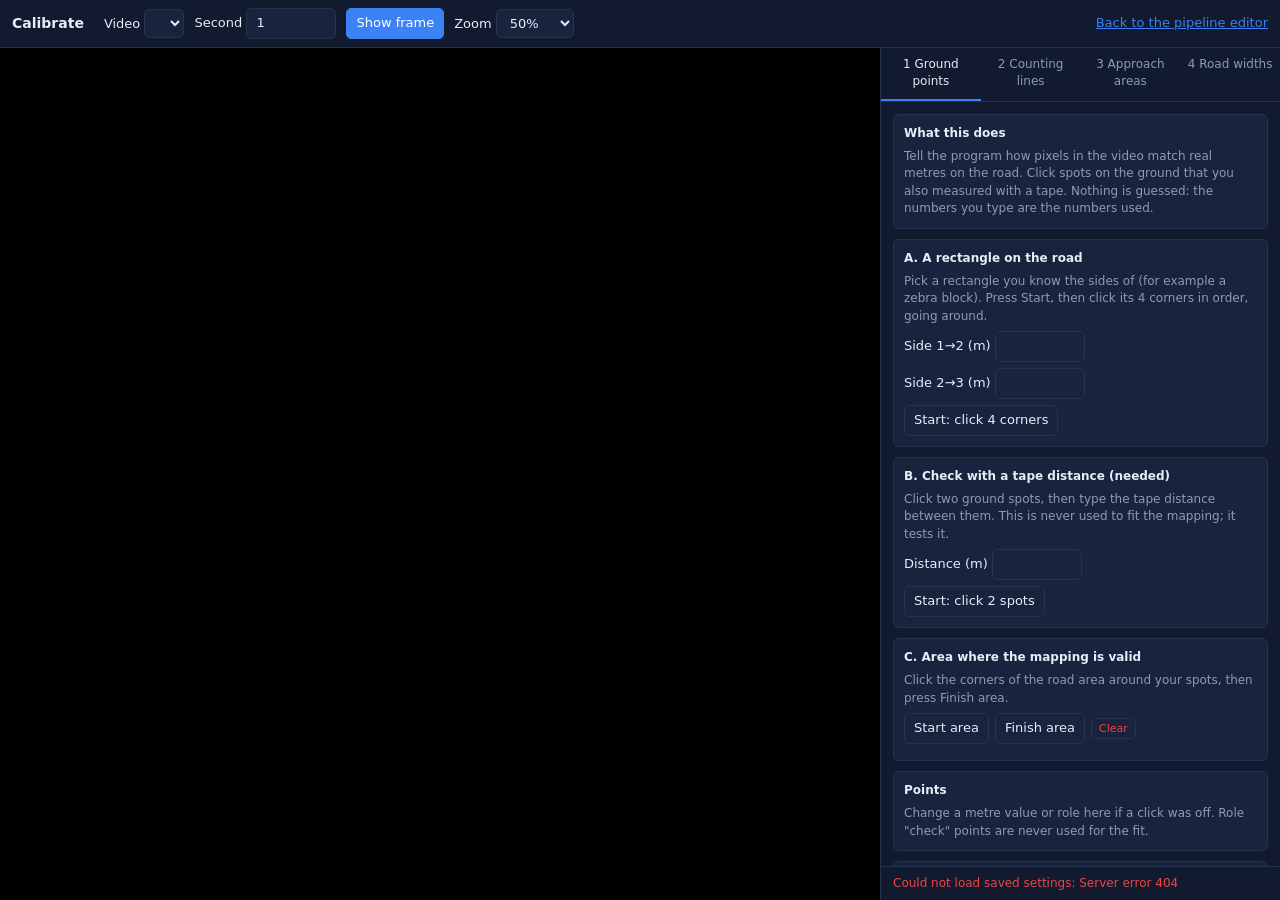
==== src/pattom/graph/calibrate.html @ 531f4fa5 "feat: Calibrate page to click ground points, counting lines, approach areas and road widths Pixels a" ====
<!DOCTYPE html>
<html lang="en">
<head>
<meta charset="utf-8">
<meta name="viewport" content="width=device-width, initial-scale=1">
<title>Pattom Calibrate</title>
<style>
  :root {
    --bg: #0b1120; --panel: #111a2e; --panel2: #18233d; --border: #26334f;
    --text: #e6edf7; --muted: #8b9bb8; --primary: #3b82f6; --ok: #10b981; --bad: #ef4444; --warn: #f59e0b;
  }
  * { box-sizing: border-box; }
  body { margin: 0; background: var(--bg); color: var(--text); font: 13px/1.45 system-ui, "Segoe UI", sans-serif; height: 100vh; display: flex; flex-direction: column; }
  header { display: flex; gap: 10px; align-items: center; padding: 8px 12px; background: var(--panel); border-bottom: 1px solid var(--border); flex-wrap: wrap; }
  header h1 { font-size: 14px; margin: 0 10px 0 0; }
  a { color: var(--primary); }
  button, select, input { background: var(--panel2); color: var(--text); border: 1px solid var(--border); border-radius: 5px; padding: 5px 9px; font: inherit; }
  button { cursor: pointer; }
  button:hover { border-color: var(--primary); }
  button.primary { background: var(--primary); border-color: var(--primary); color: #fff; }
  button.danger { color: var(--bad); }
  button.small { padding: 2px 7px; font-size: 11px; }
  input[type=number] { width: 90px; }
  input[type=text] { width: 130px; }
  main { flex: 1; display: flex; min-height: 0; }
  #stage { flex: 1; overflow: auto; position: relative; background: #000; }
  #wrap { position: relative; display: inline-block; }
  #img, #over { display: block; }
  #over { position: absolute; left: 0; top: 0; cursor: crosshair; }
  #side { width: 400px; background: var(--panel); border-left: 1px solid var(--border); display: flex; flex-direction: column; min-height: 0; }
  .tabs { display: flex; border-bottom: 1px solid var(--border); }
  .tab { flex: 1; padding: 8px 4px; text-align: center; cursor: pointer; color: var(--muted); border-bottom: 2px solid transparent; font-size: 12px; }
  .tab.active { color: var(--text); border-bottom-color: var(--primary); }
  .pane { display: none; padding: 12px; overflow-y: auto; flex: 1; }
  .pane.active { display: block; }
  .card { background: var(--panel2); border: 1px solid var(--border); border-radius: 6px; padding: 10px; margin-bottom: 10px; }
  .card h3 { margin: 0 0 6px; font-size: 12px; }
  .hint { color: var(--muted); font-size: 12px; }
  .row { display: flex; gap: 6px; align-items: center; margin: 6px 0; flex-wrap: wrap; }
  table { border-collapse: collapse; width: 100%; font-size: 12px; }
  td, th { border-bottom: 1px solid var(--border); padding: 3px 4px; text-align: left; }
  td input, td select { width: 100%; padding: 2px 4px; }
  #status { padding: 8px 12px; border-top: 1px solid var(--border); font-size: 12px; min-height: 34px; }
  .ok { color: var(--ok); } .bad { color: var(--bad); } .warn { color: var(--warn); }
  .badge { font-size: 10px; padding: 1px 6px; border-radius: 8px; background: rgba(245,158,11,.18); color: var(--warn); }
  .active-mode { outline: 2px solid var(--warn); }
</style>
</head>
<body>
<header>
  <h1>Calibrate</h1>
  <label>Video <select id="video"></select></label>
  <label>Second <input type="number" id="t" value="1" min="0" step="0.5"></label>
  <button id="load" class="primary">Show frame</button>
  <label>Zoom <select id="zoom"><option value="0.25">25%</option><option value="0.5" selected>50%</option><option value="0.75">75%</option><option value="1">100%</option></select></label>
  <span class="hint" id="coord"></span>
  <span style="flex:1"></span>
  <a href="/" target="_self">Back to the pipeline editor</a>
</header>
<main>
  <div id="stage"><div id="wrap"><img id="img" alt=""><canvas id="over"></canvas></div></div>
  <div id="side">
    <div class="tabs">
      <div class="tab active" data-tab="ground">1 Ground points</div>
      <div class="tab" data-tab="lines">2 Counting lines</div>
      <div class="tab" data-tab="areas">3 Approach areas</div>
      <div class="tab" data-tab="widths">4 Road widths</div>
    </div>

    <div class="pane active" id="pane-ground">
      <div class="card">
        <h3>What this does</h3>
        <div class="hint">Tell the program how pixels in the video match real metres on the road. Click spots on the ground that you also measured with a tape. Nothing is guessed: the numbers you type are the numbers used.</div>
      </div>
      <div class="card">
        <h3>A. A rectangle on the road</h3>
        <div class="hint">Pick a rectangle you know the sides of (for example a zebra block). Press Start, then click its 4 corners in order, going around.</div>
        <div class="row">
          <label>Side 1→2 (m) <input type="number" id="rectA" step="0.01" min="0"></label>
          <label>Side 2→3 (m) <input type="number" id="rectB" step="0.01" min="0"></label>
        </div>
        <button id="rectBtn">Start: click 4 corners</button>
      </div>
      <div class="card">
        <h3>B. Check with a tape distance (needed)</h3>
        <div class="hint">Click two ground spots, then type the tape distance between them. This is never used to fit the mapping; it tests it.</div>
        <div class="row"><label>Distance (m) <input type="number" id="distM" step="0.01" min="0"></label></div>
        <button id="distBtn">Start: click 2 spots</button>
      </div>
      <div class="card">
        <h3>C. Area where the mapping is valid</h3>
        <div class="hint">Click the corners of the road area around your spots, then press Finish area.</div>
        <div class="row"><button id="zoneBtn">Start area</button><button id="zoneDone">Finish area</button><button id="zoneClear" class="danger small">Clear</button></div>
      </div>
      <div class="card">
        <h3>Points</h3>
        <table id="ptTable"></table>
        <div class="hint">Change a metre value or role here if a click was off. Role "check" points are never used for the fit.</div>
      </div>
      <div class="card">
        <h3>Tape checks</h3>
        <table id="distTable"></table>
      </div>
      <div class="card">
        <h3>Result</h3>
        <div id="groundResult" class="hint">Add 4 corner points, one check and the valid area.</div>
        <div class="row"><button id="saveGround" class="primary">Save ground points</button></div>
      </div>
    </div>

    <div class="pane" id="pane-lines">
      <div class="card"><div class="hint">Counting lines are drawn across the road. Click the start and the end of a line, then name it. The arrow shows which way counted vehicles move.</div></div>
      <div class="card">
        <div class="row">
          <label>Name <input type="text" id="lnName" placeholder="N_arrival"></label>
          <label>Type <select id="lnType"><option value="arrival">arrival (upstream, demand)</option><option value="stop_line">stop_line (discharge)</option><option value="exit">exit</option></select></label>
        </div>
        <div class="row">
          <label>Approach <select id="lnApp"></select></label>
          <label>Counts <select id="lnDir"><option value="left">one way (use flip)</option><option value="both">both ways</option></select></label>
        </div>
        <button id="lineBtn">Start: click 2 end points</button>
      </div>
      <div class="card"><h3>Lines</h3><table id="lineTable"></table>
        <div class="row"><button id="saveLines" class="primary">Save lines</button></div>
        <div class="hint" id="lineNote"></div>
      </div>
    </div>

    <div class="pane" id="pane-areas">
      <div class="card"><div class="hint">For each approach, draw the area where queue and delay are measured and click its stop point. The stop point's metres come from step 1, so save the ground points first.</div></div>
      <div class="card">
        <div class="row"><label>Approach <select id="arApp"></select></label><label>Signal head <input type="text" id="arHead" placeholder="as in your signal log"></label></div>
        <div class="row"><button id="arZone">Draw area (click corners)</button><button id="arDone">Finish area</button><button id="arStop">Click stop point</button></div>
      </div>
      <div class="card"><h3>Approach areas</h3><table id="areaTable"></table>
        <div class="row"><button id="saveAreas" class="primary">Save areas</button></div></div>
    </div>

    <div class="pane" id="pane-widths">
      <div class="card"><div class="hint">Road width across each approach at the stop line. Click one side of the road, then the other side, along the stop line. The width is read through the ground mapping, so it is a derived value (label it so in the report). A tape width is better when you have one.</div></div>
      <div class="card">
        <div class="row"><label>Approach <select id="wApp"></select></label><label>Signal head <input type="text" id="wHead" placeholder="optional"></label></div>
        <div class="row"><button id="wBtn">Click 2 road edges</button></div>
        <div class="row">Derived width: <b id="wVal">–</b></div>
        <div class="row"><button id="wUse" class="primary">Use this width</button></div>
        <div class="row"><label>Or tape width (m) <input type="number" id="wTape" step="0.01" min="0"></label><button id="wTapeUse">Save tape width</button></div>
      </div>
      <div class="card"><h3>Saved widths</h3><table id="wTable"></table></div>
    </div>
    <div id="status" class="hint">Choose a video and press Show frame.</div>
  </div>
</main>

<script>
const $ = (s) => document.querySelector(s);
const APPROACHES = ["north", "south", "east", "west"];
const img = $("#img"), over = $("#over"), ctx = over.getContext("2d");
let frameW = 0, frameH = 0, scale = 0.5;
let mode = null, pending = [];
// Calibration data, all in full-resolution frame pixels.
let points = [];        // {id, px, m, role}
let dists = [];         // {a_px, b_px, distance_m}
let zone = [];          // polygon corners
let lines = [];         // {name, type, approach, endpoints_px, direction}
let areas = {};         // approach -> {zone_px, stop_point_px}
let savedZones = {};    // zones already in definitions.yaml (shown, not editable here)
let widths = {};
let derivedWidth = null;    // {approach, width_m, err}
let removedAreas = [];
let mappingName = "all";
let groundOk = false;
let checkTimer = null;

function say(msg, cls = "") { const s = $("#status"); s.className = cls || "hint"; s.textContent = msg; }
async function api(path, body) {
  const r = await fetch(path, body === undefined ? {} : { method: "POST", headers: { "Content-Type": "application/json" }, body: JSON.stringify(body) });
  const d = await r.json().catch(() => ({}));
  if (!r.ok) throw new Error(d.error || ("Server error " + r.status));
  return d;
}

// ---------- frame ----------
async function loadFrame() {
  const v = $("#video").value; if (!v) { say("No video found in data/cfr. Run the cfr step first.", "bad"); return; }
  say("Loading frame...");
  try {
    const r = await fetch(`/frame?video=${encodeURIComponent(v)}&t=${encodeURIComponent($("#t").value)}`);
    if (!r.ok) { const d = await r.json().catch(() => ({})); say(d.error || "Could not load the frame", "bad"); return; }
    const w = +r.headers.get("X-Frame-Width"), h = +r.headers.get("X-Frame-Height");
    const blob = await r.blob();
    img.onload = () => { frameW = w; frameH = h; applyScale(); say(`Frame ${frameW}x${frameH}. Pick a tool on the right, then click on the picture.`); };
    img.onerror = () => say("The browser could not show this frame.", "bad");
    img.src = URL.createObjectURL(blob);
  } catch (e) { say("Could not load the frame: " + e.message, "bad"); }
}
function applyScale() {
  scale = +$("#zoom").value;
  img.style.width = frameW * scale + "px"; img.style.height = frameH * scale + "px";
  over.width = frameW * scale; over.height = frameH * scale;
  draw();
}
function toFull(ev) {
  const r = over.getBoundingClientRect();
  return [Math.round((ev.clientX - r.left) / scale * 10) / 10, Math.round((ev.clientY - r.top) / scale * 10) / 10];
}

// ---------- drawing ----------
const S = (p) => [p[0] * scale, p[1] * scale];
function dot(p, color, label) {
  const [x, y] = S(p);
  ctx.fillStyle = color; ctx.strokeStyle = "#000"; ctx.lineWidth = 2;
  ctx.beginPath(); ctx.arc(x, y, 6, 0, 7); ctx.fill(); ctx.stroke();
  if (label) { ctx.font = "bold 13px sans-serif"; ctx.lineWidth = 3; ctx.strokeText(label, x + 9, y - 7); ctx.fillStyle = "#fff"; ctx.fillText(label, x + 9, y - 7); }
}
function poly(pts, color, close) {
  if (!pts.length) return;
  ctx.strokeStyle = color; ctx.lineWidth = 2; ctx.beginPath();
  pts.forEach((p, i) => { const [x, y] = S(p); i ? ctx.lineTo(x, y) : ctx.moveTo(x, y); });
  if (close) ctx.closePath();
  ctx.stroke();
}
function arrowFor(l) {
  // direction "left": counted vehicles come from the left-hand side walking a->b (y down) and cross to the right.
  const [a, b] = l.endpoints_px; const dx = b[0] - a[0], dy = b[1] - a[1], n = Math.hypot(dx, dy) || 1;
  let nx = -dy / n, ny = dx / n;                  // right-hand normal, left -> right
  if (l.direction === "right") { nx = -nx; ny = -ny; }
  return { m: [(a[0] + b[0]) / 2, (a[1] + b[1]) / 2], n: [nx, ny] };
}
function head(x, y, nx, ny) {
  const g = Math.atan2(ny, nx);
  ctx.beginPath(); ctx.moveTo(x, y);
  ctx.lineTo(x - 10 * Math.cos(g - 0.45), y - 10 * Math.sin(g - 0.45));
  ctx.lineTo(x - 10 * Math.cos(g + 0.45), y - 10 * Math.sin(g + 0.45));
  ctx.closePath(); ctx.fill();
}
function drawLine(l, color) {
  poly(l.endpoints_px, color, false);
  l.endpoints_px.forEach((p) => dot(p, color));
  const a = arrowFor(l), [mx, my] = S(a.m), len = 32;
  ctx.fillStyle = color; ctx.strokeStyle = color; ctx.lineWidth = 3;
  ctx.font = "bold 13px sans-serif"; ctx.fillText(l.name, mx + 8, my - 8);
  const back = l.direction === "both" ? len : 0;
  ctx.beginPath(); ctx.moveTo(mx - a.n[0] * back, my - a.n[1] * back); ctx.lineTo(mx + a.n[0] * len, my + a.n[1] * len); ctx.stroke();
  head(mx + a.n[0] * len, my + a.n[1] * len, a.n[0], a.n[1]);
  if (l.direction === "both") head(mx - a.n[0] * len, my - a.n[1] * len, -a.n[0], -a.n[1]);
}
function draw() {
  ctx.clearRect(0, 0, over.width, over.height);
  poly(zone, "#22d3ee", true);
  points.forEach((p) => dot(p.px, p.role === "fit" ? "#3b82f6" : "#f59e0b", p.id));
  dists.forEach((d) => { poly([d.a_px, d.b_px], "#f59e0b", false); dot(d.a_px, "#f59e0b"); dot(d.b_px, "#f59e0b"); });
  lines.forEach((l) => drawLine(l, "#10b981"));
  for (const [name, a] of Object.entries(areas)) {
    poly(a.zone_px || [], "#a78bfa", true);
    if (a.zone_px && a.zone_px[0]) { const [x, y] = S(a.zone_px[0]); ctx.fillStyle = "#a78bfa"; ctx.font = "bold 13px sans-serif"; ctx.fillText(name, x + 6, y - 6); }
    if (a.stop_point_px) dot(a.stop_point_px, "#a78bfa", name + " stop");
  }
  pending.forEach((p, i) => dot(p, "#fde047", String(i + 1)));
  if (pending.length > 1) poly(pending, "#fde047", false);
}

// ---------- clicking ----------
function setMode(m, n, hint) {
  mode = m; pending = []; need = n;
  document.querySelectorAll("button").forEach((b) => b.classList.remove("active-mode"));
  if (m) say(hint, "warn"); draw();
}
let need = 0;
over.addEventListener("mousemove", (e) => { const p = toFull(e); $("#coord").textContent = `x ${p[0]}  y ${p[1]}`; });
over.addEventListener("click", (e) => {
  if (!mode || !frameW) return;
  pending.push(toFull(e));
  if (["zone", "arzone"].includes(mode)) { draw(); say(`${pending.length} corner(s). Press Finish area when done.`, "warn"); return; }
  if (pending.length < need) { draw(); say(`Point ${pending.length} of ${need} placed. Click the next one.`, "warn"); return; }
  const got = pending.slice(); const m = mode; mode = null; pending = [];
  finish(m, got);
});
window.addEventListener("keydown", (e) => { if (e.key === "Escape") { setMode(null, 0); say("Cancelled."); } });

function finish(m, got) {
  if (m === "rect") {
    const A = parseFloat($("#rectA").value), B = parseFloat($("#rectB").value);
    if (!(A > 0) || !(B > 0)) { say("Type both side lengths first, then start again.", "bad"); draw(); return; }
    const ms = [[0, 0], [A, 0], [A, B], [0, B]];
    // Each rectangle sets its own origin, so a second one would clash with the first. It replaces it.
    points = points.filter((p) => p.role !== "fit");
    got.forEach((px, i) => points.push({ id: "Z" + nextId(), px, m: ms[i], role: "fit" }));
    say("Rectangle added. Now add a tape check (B) and the valid area (C).");
  } else if (m === "dist") {
    const d = parseFloat($("#distM").value);
    if (!(d > 0)) { say("Type the tape distance first, then start again.", "bad"); draw(); return; }
    dists.push({ a_px: got[0], b_px: got[1], distance_m: d });
    say("Tape check added.");
  } else if (m === "line") {
    const name = $("#lnName").value.trim();
    if (!name) { say("Type a line name first, then start again.", "bad"); draw(); return; }
    if (lines.some((l) => l.name === name)) { say("That name is already used.", "bad"); draw(); return; }
    lines.push({ name, type: $("#lnType").value, approach: $("#lnApp").value, endpoints_px: got, direction: $("#lnDir").value });
    say("Line added. Use Flip if the arrow points the wrong way.");
  } else if (m === "arstop") {
    const a = $("#arApp").value; areas[a] = areas[a] || {}; delete areas[a].saved_only; areas[a].stop_point_px = got[0];
    if ($("#arHead").value.trim()) areas[a].signal_head = $("#arHead").value.trim();
    say("Stop point set.");
  } else if (m === "width") {
    measureWidth(got);
  }
  renderAll(); queueCheck();
}
function nextId() { let i = 1; while (points.some((p) => p.id === "Z" + i)) i++; return i; }

// ---------- tables ----------
function renderAll() {
  const t = $("#ptTable");
  t.innerHTML = "<tr><th>id</th><th>x m</th><th>y m</th><th>role</th><th></th></tr>";
  points.forEach((p, i) => {
    const tr = document.createElement("tr");
    tr.innerHTML = `<td>${p.id}</td><td><input type="number" step="0.01" value="${p.m[0]}"></td><td><input type="number" step="0.01" value="${p.m[1]}"></td>
      <td><select><option ${p.role === "fit" ? "selected" : ""}>fit</option><option ${p.role === "check" ? "selected" : ""}>check</option></select></td><td><button class="small danger">x</button></td>`;
    const [x, y] = tr.querySelectorAll("input"); const sel = tr.querySelector("select");
    x.onchange = () => { p.m[0] = parseFloat(x.value); queueCheck(); }; y.onchange = () => { p.m[1] = parseFloat(y.value); queueCheck(); };
    sel.onchange = () => { p.role = sel.value; draw(); queueCheck(); };
    tr.querySelector("button").onclick = () => { points.splice(i, 1); renderAll(); queueCheck(); };
    t.appendChild(tr);
  });
  const d = $("#distTable");
  d.innerHTML = "<tr><th>tape m</th><th></th></tr>";
  dists.forEach((x, i) => { const tr = document.createElement("tr"); tr.innerHTML = `<td>${x.distance_m}</td><td><button class="small danger">x</button></td>`; tr.querySelector("button").onclick = () => { dists.splice(i, 1); renderAll(); queueCheck(); }; d.appendChild(tr); });
  const lt = $("#lineTable");
  lt.innerHTML = "<tr><th>name</th><th>type</th><th>approach</th><th></th></tr>";
  lines.forEach((l, i) => {
    const tr = document.createElement("tr");
    tr.innerHTML = `<td>${l.name}</td><td>${l.type}</td><td>${l.approach}</td><td><button class="small">flip</button> <button class="small danger">x</button></td>`;
    const [flip, del] = tr.querySelectorAll("button");
    flip.onclick = () => { if (l.direction === "left") l.direction = "right"; else if (l.direction === "right") l.direction = "left"; renderAll(); };
    del.onclick = () => { lines.splice(i, 1); renderAll(); };
    lt.appendChild(tr);
  });
  const at = $("#areaTable");
  at.innerHTML = "<tr><th>approach</th><th>area</th><th>stop point</th><th>signal</th><th></th></tr>";
  for (const [name, a] of Object.entries(areas)) {
    const tr = document.createElement("tr");
    const stopTxt = a.saved_only ? (a.stop_point_m ? `saved (${a.stop_point_m.join(", ")} m)` : "not set, click again") : (a.stop_point_px ? "set" : "missing");
    tr.innerHTML = `<td>${name}</td><td>${(a.zone_px || []).length} corners</td><td>${stopTxt}</td><td>${a.signal_head || "no head"}</td><td><button class="small danger">x</button></td>`;
    tr.querySelector("button").onclick = () => { if (a.saved_only) removedAreas.push(name); delete areas[name]; renderAll(); };
    at.appendChild(tr);
  }
  const wt = $("#wTable");
  wt.innerHTML = "<tr><th>approach</th><th>width m (type)</th></tr>";
  for (const [k, v] of Object.entries(widths)) {
    const tr = document.createElement("tr");
    tr.innerHTML = `<td>${k}</td><td>${v.width_m ?? "not set"} ${v.width_m != null ? "(" + (v.value_type || "unlabelled") + ")" : ""}</td>`;
    wt.appendChild(tr);
  }
  draw();
}

// ---------- ground mapping check ----------
function spec() { return { name: mappingName, zone_px: zone, points, check_distances: dists }; }
function queueCheck() { clearTimeout(checkTimer); checkTimer = setTimeout(runCheck, 250); }
async function runCheck() {
  const el = $("#groundResult");
  if (points.filter((p) => p.role === "fit").length < 4) { groundOk = false; el.className = "hint"; el.textContent = "Add 4 corner points (A), then a tape check (B) and the valid area (C)."; return; }
  try {
    const r = await api("/calib/ground_check", { mapping: spec() });
    groundOk = true;
    el.className = "";
    el.textContent = `Largest check error: ${r.max_check_error_m} m (fit residual ${r.rms_fit_residual_m} m). You decide whether that is small enough.`;
  } catch (e) { groundOk = false; el.className = "warn"; el.textContent = e.message; }
}
async function measureWidth(got) {
  const approach = $("#wApp").value;
  try {
    const r = await api("/calib/measure", { a_px: got[0], b_px: got[1] });
    derivedWidth = { approach, width_m: r.distance_m, err: r.max_check_error_m };
    $("#wVal").textContent = `${approach}: ${r.distance_m} m (derived, saved mapping's check error ${r.max_check_error_m} m)`;
    say("Width read. Press Use this width to save it.");
  } catch (e) { derivedWidth = null; $("#wVal").textContent = "–"; say(e.message, "bad"); }
}
function clearDerived() { derivedWidth = null; $("#wVal").textContent = "–"; }

// ---------- buttons ----------
$("#load").onclick = loadFrame;
$("#zoom").onchange = applyScale;
document.querySelectorAll(".tab").forEach((t) => t.onclick = () => {
  document.querySelectorAll(".tab").forEach((x) => x.classList.toggle("active", x === t));
  document.querySelectorAll(".pane").forEach((p) => p.classList.toggle("active", p.id === "pane-" + t.dataset.tab));
  setMode(null, 0);
});
$("#rectBtn").onclick = () => {
  if (points.some((p) => p.role === "fit") && !confirm("This replaces the rectangle corners you already have. Continue?")) return;
  setMode("rect", 4, "Click the 4 corners of the rectangle in order, going around. Esc cancels.");
};
$("#distBtn").onclick = () => setMode("dist", 2, "Click the two ground spots you measured with the tape.");
$("#zoneBtn").onclick = () => setMode("zone", 0, "Click the corners of the valid road area, then press Finish area.");
$("#zoneDone").onclick = () => {
  if (mode !== "zone") { say("Press Start area first.", "bad"); return; }
  if (pending.length < 3) { say("Need at least 3 corners.", "bad"); return; }
  zone = pending.slice(); mode = null; pending = []; renderAll(); queueCheck(); say("Valid area set.");
};
$("#zoneClear").onclick = () => { zone = []; renderAll(); queueCheck(); };
$("#saveGround").onclick = async () => {
  if (!zone.length) { say("Draw the valid area (C) first.", "bad"); return; }
  try {
    const r = await api("/calib/ground_save", { mapping: spec() });
    clearDerived(); await reloadAreas();
    const sp = Object.entries(r.stop_points || {}).map(([k, v]) => `${k} stop point ${v}`).join("; ");
    const other = (r.other_mappings || []).length ? ` Other mappings kept: ${r.other_mappings.join(", ")}.` : "";
    say(`Saved calibration/ground.yaml. Largest check error ${r.report.max_check_error_m} m.${other}${sp ? " " + sp + "." : ""}`, sp.includes("cleared") ? "warn" : "ok");
  }
  catch (e) { say(e.message, "bad"); }
};
$("#lineBtn").onclick = () => setMode("line", 2, "Click the start and the end of the counting line.");
$("#saveLines").onclick = async () => {
  try { const r = await api("/calib/lines_save", { lines }); $("#lineNote").textContent = r.movements_dropped ? `${r.movements_dropped} movement(s) pointed at removed lines and were dropped.` : ""; say(`Saved ${r.lines} line(s) to configs/lines.yaml.`, "ok"); }
  catch (e) { say(e.message, "bad"); }
};
$("#arZone").onclick = () => setMode("arzone", 0, "Click the corners of this approach's queue area.");
$("#arDone").onclick = () => {
  if (mode !== "arzone") { say("Press Draw area first.", "bad"); return; } if (pending.length < 3) { say("Need at least 3 corners.", "bad"); return; }
  const a = $("#arApp").value; areas[a] = areas[a] || {}; delete areas[a].saved_only; areas[a].zone_px = pending.slice();
  if ($("#arHead").value.trim()) areas[a].signal_head = $("#arHead").value.trim();
  mode = null; pending = []; renderAll(); say("Area set. Click its stop point next.");
};
$("#arStop").onclick = () => setMode("arstop", 1, "Click the stop point for this approach (where vehicles stop at the stop line).");
$("#saveAreas").onclick = async () => {
  const out = {}; for (const [k, a] of Object.entries(areas)) if (!a.saved_only) out[k] = { zone_px: a.zone_px, stop_point_px: a.stop_point_px, signal_head: a.signal_head || $("#arHead").value.trim() };
  try {
    const r = await api("/calib/zones_save", { approaches: out, remove: removedAreas });
    removedAreas = []; await reloadAreas();
    say("Saved approach areas: " + (r.approaches.join(", ") || "none"), "ok");
  }
  catch (e) { say(e.message, "bad"); }
};
$("#wApp").onchange = clearDerived;
$("#wBtn").onclick = () => setMode("width", 2, "Click one edge of the road, then the other, along the stop line.");
$("#wUse").onclick = async () => {
  if (derivedWidth == null) { say("Measure a width first.", "bad"); return; }
  try {
    const r = await api("/calib/width", { approach: derivedWidth.approach, width_m: derivedWidth.width_m, value_type: "derived", check_error_m: derivedWidth.err, signal_head: $("#wHead").value });
    widths[r.approach] = { width_m: r.width_m, value_type: r.value_type }; clearDerived(); renderAll();
    say(`Saved ${r.approach} width ${r.width_m} m (derived).` + (r.warning ? " " + r.warning : ""), r.warning ? "warn" : "ok");
  }
  catch (e) { say(e.message, "bad"); }
};
$("#wTapeUse").onclick = async () => {
  const w = parseFloat($("#wTape").value); if (!(w > 0)) { say("Type the tape width.", "bad"); return; }
  try {
    const r = await api("/calib/width", { approach: $("#wApp").value, width_m: w, value_type: "measured", signal_head: $("#wHead").value });
    widths[r.approach] = { width_m: r.width_m, value_type: r.value_type }; renderAll();
    say(`Saved ${r.approach} width ${r.width_m} m (measured).` + (r.warning ? " " + r.warning : ""), r.warning ? "warn" : "ok");
  }
  catch (e) { say(e.message, "bad"); }
};

function setAreas(zones) {
  for (const k of Object.keys(areas)) if (areas[k].saved_only) delete areas[k];
  for (const [k, z] of Object.entries(zones || {})) if (!areas[k]) areas[k] = { zone_px: z.zone_px, stop_point_px: z.stop_point_px || null, stop_point_m: z.stop_point_m, signal_head: z.signal_head, saved_only: true };
}
async function reloadAreas() { const st = await api("/calib/state"); for (const k of Object.keys(areas)) if (!areas[k].saved_only) delete areas[k]; setAreas(st.zones); renderAll(); }

// ---------- start ----------
(async () => {
  for (const id of ["#lnApp", "#arApp", "#wApp"]) $(id).innerHTML = APPROACHES.map((a) => `<option>${a}</option>`).join("");
  try {
    const st = await api("/calib/state");
    $("#video").innerHTML = st.videos.map((v) => `<option>${v}</option>`).join("");
    const names = st.ground_mappings || [];
    if (names.length) {
      mappingName = names[0];
      const g = st.ground.mappings[mappingName];
      points = (g.points || []).map((p) => ({ id: p.id, px: p.px, m: p.m, role: p.role })); dists = g.check_distances || []; zone = g.zone_px || [];
      if (names.length > 1) say(`ground.yaml has ${names.length} mappings; this page edits "${mappingName}" and keeps the others.`, "warn");
    }
    lines = (st.lines || []).map((l) => ({ ...l }));
    setAreas(st.zones);
    widths = st.widths || {};
    renderAll(); queueCheck();
    if (st.videos.length) loadFrame();
  } catch (e) { say("Could not load saved settings: " + e.message, "bad"); }
})();
</script>
</body>
</html>
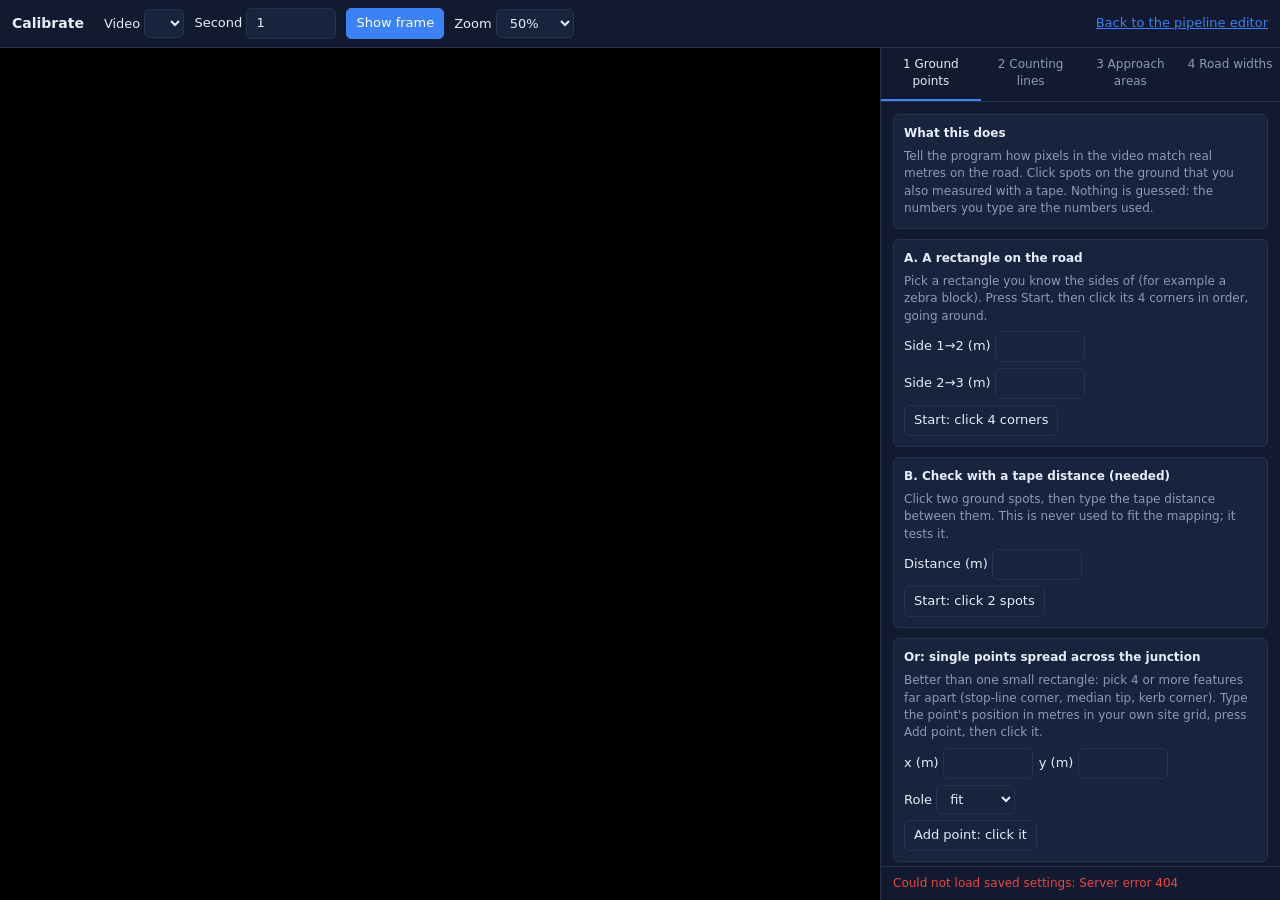
==== commit a8e4d0a7: "feat: Calibrate page can add single ground points spread across the junction Co-Authored-By: Claude " ====
--- a/src/pattom/graph/calibrate.html
+++ b/src/pattom/graph/calibrate.html
@@ -88,6 +88,16 @@
         <button id="distBtn">Start: click 2 spots</button>
       </div>
       <div class="card">
+        <h3>Or: single points spread across the junction</h3>
+        <div class="hint">Better than one small rectangle: pick 4 or more features far apart (stop-line corner, median tip, kerb corner). Type the point's position in metres in your own site grid, press Add point, then click it.</div>
+        <div class="row">
+          <label>x (m) <input type="number" id="ptX" step="0.01"></label>
+          <label>y (m) <input type="number" id="ptY" step="0.01"></label>
+          <label>Role <select id="ptRole"><option value="fit">fit</option><option value="check">check</option></select></label>
+        </div>
+        <button id="ptBtn">Add point: click it</button>
+      </div>
+      <div class="card">
         <h3>C. Area where the mapping is valid</h3>
         <div class="hint">Click the corners of the road area around your spots, then press Finish area.</div>
         <div class="row"><button id="zoneBtn">Start area</button><button id="zoneDone">Finish area</button><button id="zoneClear" class="danger small">Clear</button></div>
@@ -287,6 +297,11 @@
     points = points.filter((p) => p.role !== "fit");
     got.forEach((px, i) => points.push({ id: "Z" + nextId(), px, m: ms[i], role: "fit" }));
     say("Rectangle added. Now add a tape check (B) and the valid area (C).");
+  } else if (m === "point") {
+    const x = parseFloat($("#ptX").value), y = parseFloat($("#ptY").value);
+    if (!Number.isFinite(x) || !Number.isFinite(y)) { say("Type x and y in metres first, then start again.", "bad"); draw(); return; }
+    points.push({ id: "Z" + nextId(), px: got[0], m: [x, y], role: $("#ptRole").value });
+    say("Point added.");
   } else if (m === "dist") {
     const d = parseFloat($("#distM").value);
     if (!(d > 0)) { say("Type the tape distance first, then start again.", "bad"); draw(); return; }
@@ -346,10 +361,28 @@
     at.appendChild(tr);
   }
   const wt = $("#wTable");
-  wt.innerHTML = "<tr><th>approach</th><th>width m (type)</th></tr>";
+  wt.innerHTML = "<tr><th>approach</th><th>width m (type)</th><th>head</th><th>active</th><th></th></tr>";
   for (const [k, v] of Object.entries(widths)) {
     const tr = document.createElement("tr");
-    tr.innerHTML = `<td>${k}</td><td>${v.width_m ?? "not set"} ${v.width_m != null ? "(" + (v.value_type || "unlabelled") + ")" : ""}</td>`;
+    const activeText = v.enabled !== false ? "✓ on" : "off";
+    tr.innerHTML = `<td>${k}</td><td>${v.width_m ?? "not set"} ${v.width_m != null ? "(" + (v.value_type || "unlabelled") + ")" : ""}</td><td>${v.signal_head || "–"}</td><td><button class="small">${activeText}</button></td><td><button class="small danger">x</button></td>`;
+    const [tBtn, dBtn] = tr.querySelectorAll("button");
+    tBtn.onclick = async () => {
+      try {
+        const r = await api("/calib/width", { approach: k, toggle: true });
+        widths[k].enabled = r.enabled;
+        renderAll();
+        say(`${k} is now ${r.enabled ? "enabled" : "disabled"}.`);
+      } catch (e) { say(e.message, "bad"); }
+    };
+    dBtn.onclick = async () => {
+      try {
+        await api("/calib/width", { approach: k, remove: true });
+        delete widths[k];
+        renderAll();
+        say(`Removed ${k} width.`);
+      } catch (e) { say(e.message, "bad"); }
+    };
     wt.appendChild(tr);
   }
   draw();
@@ -391,6 +424,7 @@
   if (points.some((p) => p.role === "fit") && !confirm("This replaces the rectangle corners you already have. Continue?")) return;
   setMode("rect", 4, "Click the 4 corners of the rectangle in order, going around. Esc cancels.");
 };
+$("#ptBtn").onclick = () => setMode("point", 1, "Click the ground feature whose position you typed.");
 $("#distBtn").onclick = () => setMode("dist", 2, "Click the two ground spots you measured with the tape.");
 $("#zoneBtn").onclick = () => setMode("zone", 0, "Click the corners of the valid road area, then press Finish area.");
 $("#zoneDone").onclick = () => {
@@ -438,7 +472,7 @@
   if (derivedWidth == null) { say("Measure a width first.", "bad"); return; }
   try {
     const r = await api("/calib/width", { approach: derivedWidth.approach, width_m: derivedWidth.width_m, value_type: "derived", check_error_m: derivedWidth.err, signal_head: $("#wHead").value });
-    widths[r.approach] = { width_m: r.width_m, value_type: r.value_type }; clearDerived(); renderAll();
+    widths[r.approach] = { width_m: r.width_m, value_type: r.value_type, signal_head: $("#wHead").value.trim() || null, enabled: r.enabled !== false }; clearDerived(); renderAll();
     say(`Saved ${r.approach} width ${r.width_m} m (derived).` + (r.warning ? " " + r.warning : ""), r.warning ? "warn" : "ok");
   }
   catch (e) { say(e.message, "bad"); }
@@ -447,7 +481,7 @@
   const w = parseFloat($("#wTape").value); if (!(w > 0)) { say("Type the tape width.", "bad"); return; }
   try {
     const r = await api("/calib/width", { approach: $("#wApp").value, width_m: w, value_type: "measured", signal_head: $("#wHead").value });
-    widths[r.approach] = { width_m: r.width_m, value_type: r.value_type }; renderAll();
+    widths[r.approach] = { width_m: r.width_m, value_type: r.value_type, signal_head: $("#wHead").value.trim() || null, enabled: r.enabled !== false }; renderAll();
     say(`Saved ${r.approach} width ${r.width_m} m (measured).` + (r.warning ? " " + r.warning : ""), r.warning ? "warn" : "ok");
   }
   catch (e) { say(e.message, "bad"); }
